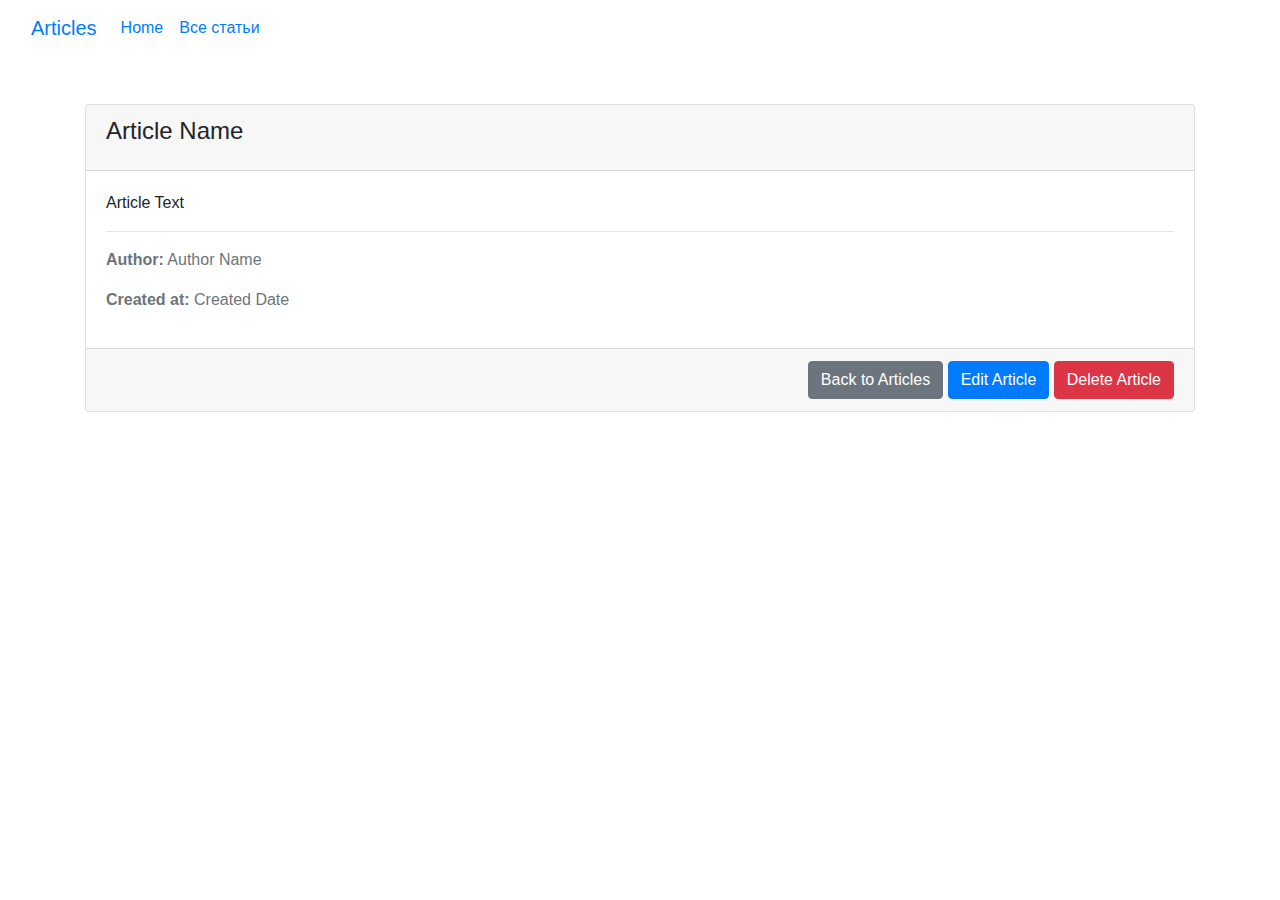
==== src/main/resources/templates/articles/article.html @ a2153f90 "initial" ====
<!DOCTYPE html>
<html lang="en">
<head>
    <meta charset="UTF-8">
    <meta name="viewport" content="width=device-width, initial-scale=1, shrink-to-fit=no">
    <title>Article Details</title>

    <!-- Bootstrap CSS -->
    <link href="https://stackpath.bootstrapcdn.com/bootstrap/4.5.2/css/bootstrap.min.css" rel="stylesheet">
</head>
<body>

<header>
    <nav class="navbar navbar-expand-lg">
        <div class="container-fluid">
            <a class="navbar-brand" href="/">Articles</a>
            <button class="navbar-toggler" type="button" data-bs-toggle="collapse" data-bs-target="#navbarNav"
                    aria-controls="navbarNav" aria-expanded="false" aria-label="Toggle navigation">
                <span class="navbar-toggler-icon"></span>
            </button>
            <div class="collapse navbar-collapse" id="navbarNav">
                <ul class="navbar-nav">
                    <li class="nav-item">
                        <a class="nav-link" aria-current="page" th:href="@{/}">Home</a>
                    </li>
                    <li class="nav-item">
                        <a class="nav-link active" href="/articles">Все статьи</a>
                    </li>
                </ul>
            </div>
        </div>
    </nav>
</header>

<div class="container mt-5">
    <div class="card">
        <div class="card-header">
            <h4 class="card-title" th:text="${article.name}">Article Name</h4>
        </div>
        <div class="card-body">
            <p class="card-text" th:text="${article.text}">Article Text</p>
            <hr>
            <p class="text-muted">
                <strong>Author:</strong> <span th:text="${article.person.username}">Author Name</span>
            </p>
            <p class="text-muted">
                <strong>Created at:</strong> <span th:text="${#dates.format(article.createdAt, 'dd MMMM yyyy HH:mm')}">Created Date</span>
            </p>
        </div>
        <div class="card-footer text-right">
            <a href="/articles" class="btn btn-secondary">Back to Articles</a>
            <a th:if="${article.getPerson().getUsername().equals(person.username)}" th:href="@{/articles/edit/{id}(id=${article.id})}" class="btn btn-primary">Edit Article</a>

            <!-- Форма для удаления статьи -->
            <form th:if="${article.getPerson().getUsername().equals(person.username)}" th:action="@{/articles/{id}(id=${article.id})}" th:method="delete" class="d-inline">
                <input type="hidden" name="_method" value="delete" />
                <button type="submit" class="btn btn-danger" onclick="return confirm('Are you sure you want to delete this article?');">Delete Article</button>
            </form>
        </div>
    </div>
</div>

<!-- Bootstrap JS and dependencies (optional but recommended) -->
<script src="https://code.jquery.com/jquery-3.5.1.slim.min.js"></script>
<script src="https://cdn.jsdelivr.net/npm/@popperjs/core@2.9.3/dist/umd/popper.min.js"></script>
<script src="https://stackpath.bootstrapcdn.com/bootstrap/4.5.2/js/bootstrap.min.js"></script>

</body>
</html>
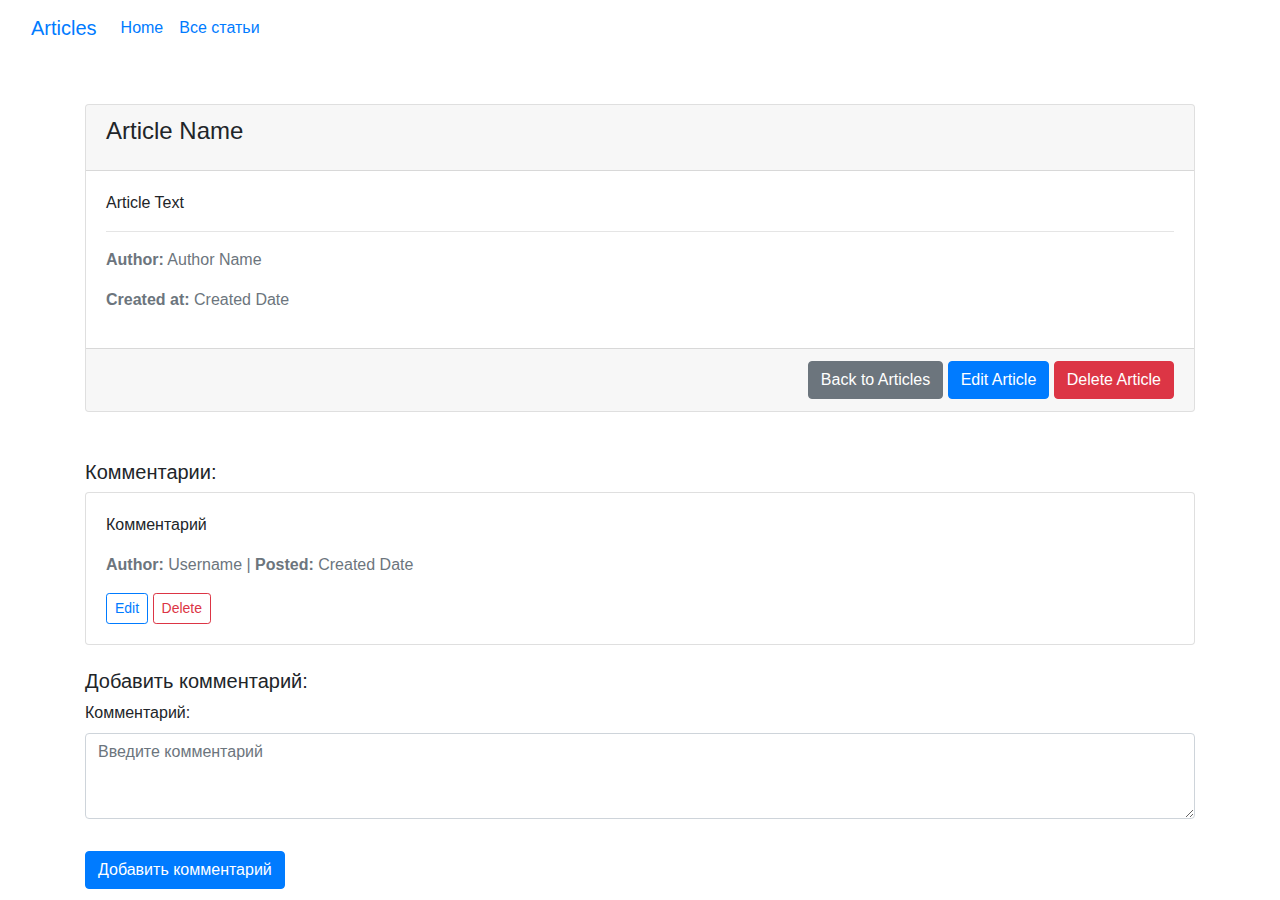
==== commit 452e566c: "added comments" ====
--- a/src/main/resources/templates/articles/article.html
+++ b/src/main/resources/templates/articles/article.html
@@ -33,6 +33,7 @@
 </header>
 
 <div class="container mt-5">
+    <!-- Статья -->
     <div class="card">
         <div class="card-header">
             <h4 class="card-title" th:text="${article.name}">Article Name</h4>
@@ -58,6 +59,41 @@
             </form>
         </div>
     </div>
+
+    <!-- Комментарии -->
+    <div class="mt-5">
+        <h5>Комментарии:</h5>
+        <div th:each="comment : ${article.comments}">
+            <div class="card mb-3">
+                <div class="card-body">
+                    <p class="card-text" th:text="${comment.text}">Комментарий</p>
+                    <p class="text-muted">
+                        <strong>Author:</strong> <span th:text="${comment.person.username}">Username</span> |
+                        <strong>Posted:</strong> <span th:text="${#dates.format(comment.createdAt, 'dd MMMM yyyy HH:mm')}">Created Date</span>
+                    </p>
+                    <!-- Опции для редактирования и удаления комментария для автора -->
+                    <div th:if="${comment.person.username == person.username}">
+                        <a th:href="@{/comment/edit/{id}(id=${comment.id})}" class="btn btn-sm btn-outline-primary">Edit</a>
+                        <form th:action="@{/comment/{id}(id=${comment.id})}" th:method="delete" class="d-inline">
+                            <button type="submit" class="btn btn-sm btn-outline-danger">Delete</button>
+                        </form>
+                    </div>
+                </div>
+            </div>
+        </div>
+
+        <!-- Форма для добавления комментария -->
+        <div class="mt-4">
+            <h5>Добавить комментарий:</h5>
+            <form  th:action="@{/comment/{id}(id=${article.id})}" th:object="${comment}" method="post">
+                <div class="form-group">
+                    <label for="commentText">Комментарий:</label>
+                    <textarea class="form-control" id="commentText" th:field="*{text}" rows="3" placeholder="Введите комментарий"></textarea>
+                </div>
+                <button type="submit" class="btn btn-primary mt-3">Добавить комментарий</button>
+            </form>
+        </div>
+    </div>
 </div>
 
 <!-- Bootstrap JS and dependencies (optional but recommended) -->
